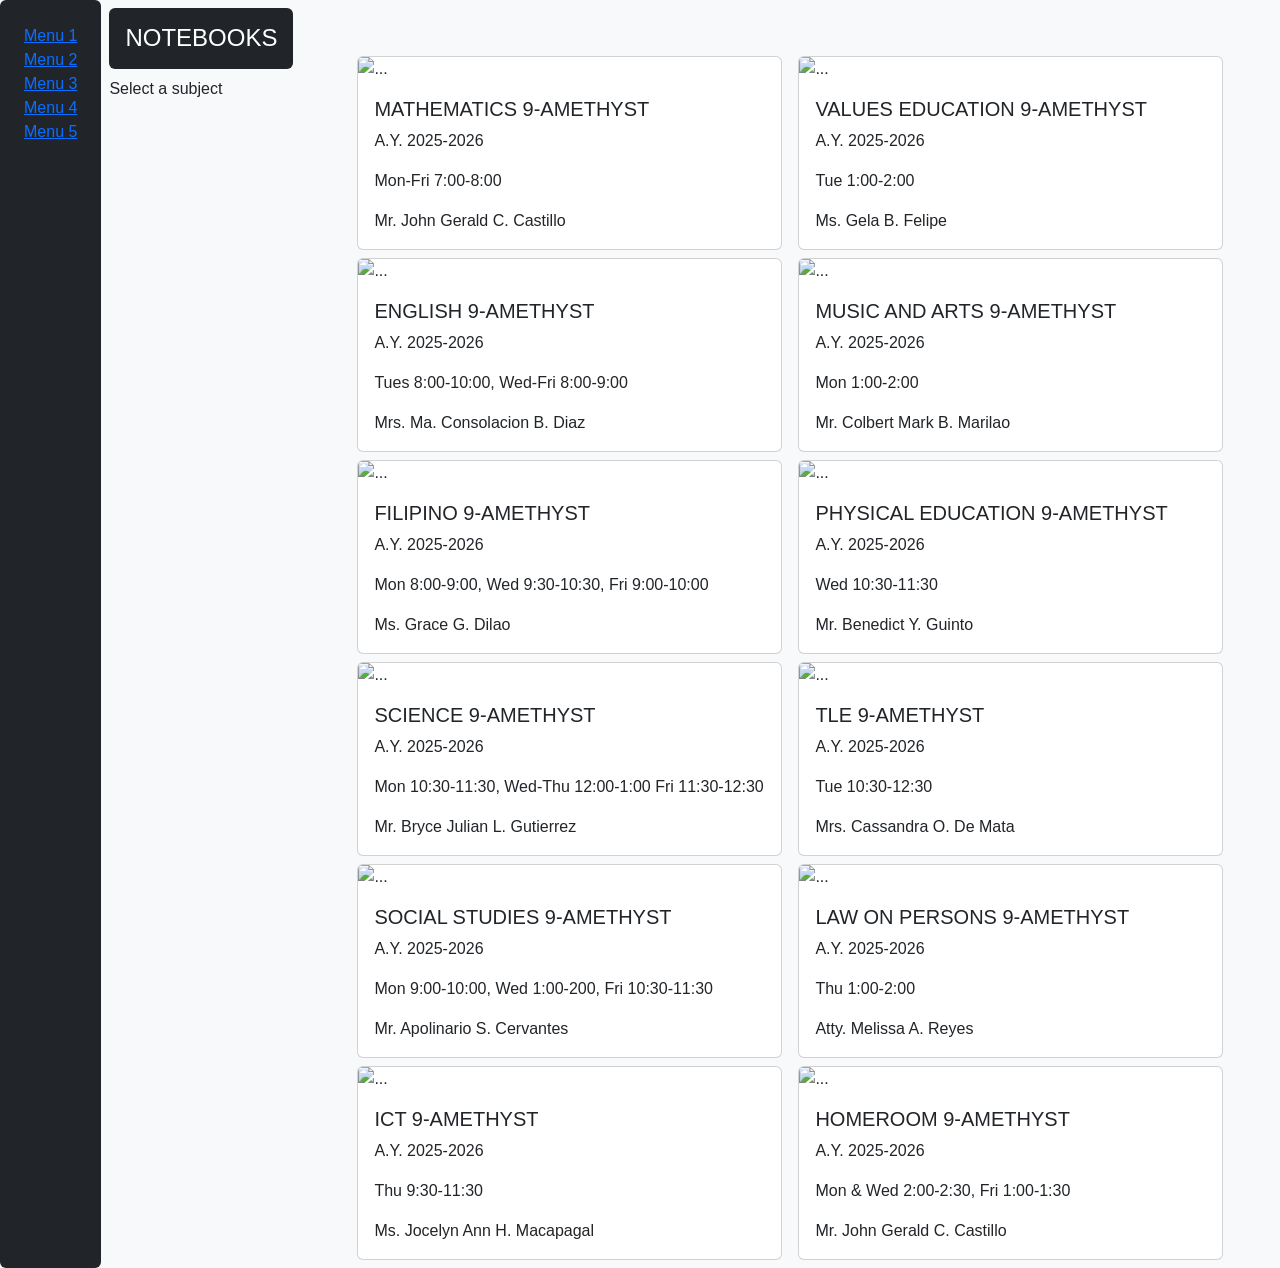
==== notebooks.html @ 0b769616 "update main" ====
<!DOCTYPE html>
<html lang="en">
<head>
    <meta charset="UTF-8">
    <meta name="viewport" content="width=device-width, initial-scale=1.0">
    <title>Document</title>

    <!--Bootstrap-->
    <link href="https://cdn.jsdelivr.net/npm/bootstrap@5.3.8/dist/css/bootstrap.min.css" rel="stylesheet" integrity="sha384-sRIl4kxILFvY47J16cr9ZwB07vP4J8+LH7qKQnuqkuIAvNWLzeN8tE5YBujZqJLB" crossorigin="anonymous">
    <script src="https://cdn.jsdelivr.net/npm/bootstrap@5.3.8/dist/js/bootstrap.bundle.min.js" integrity="sha384-FKyoEForCGlyvwx9Hj09JcYn3nv7wiPVlz7YYwJrWVcXK/BmnVDxM+D2scQbITxI" crossorigin="anonymous"></script>

    <!--CSS-->
    <link rel="stylesheet" type="text/css" href="style.css">
</head>
<body>
    <div class="d-flex align-items-stretch" id="navleft">
        <!--COLUMN 1: NAVIGATION-->
        <div class="nav bg-dark p-4 rounded">
            <a href=""><img src="" alt=""></a>
            <ul class="nav flex-column">
                <li><a href="">Menu 1</a></li>
                <li><a href="">Menu 2</a></li>
                <li><a href="">Menu 3</a></li>
                <li><a href="">Menu 4</a></li>
                <li><a href="">Menu 5</a></li>
            </ul>
        </div>

        <!--COLUMN 2: NOTEBOOK-->
        <div class="vn p-2">
            <h4 class="bg-dark text-white rounded p-3">NOTEBOOKS</h4>
            <p>Select a subject</p>
        </div>

        <!--COLUMN 3: VN-->
        <div class="notebook mt-5 ms-5">
            <div class="card-columns">
                <div class="card m-2" style="width: 425px;">
                    <img src="https://www.raymondgeddes.com/cdn/shop/articles/iStock-1213573873_1.jpg?v=1682079446" class="card-img-top" alt="...">
                    <div class="card-body">
                        <h5 class="card-title">MATHEMATICS 9-AMETHYST</h5>
                        <p class="card-text">A.Y. 2025-2026</p>
                        <p class="card-text">Mon-Fri 7:00-8:00</p>
                        <p class="card-text">Mr. John Gerald C. Castillo</p>
                    </div>
                </div>
                <div class="card m-2" style="width: 425px;">
                    <img src="https://www.raymondgeddes.com/cdn/shop/articles/iStock-1213573873_1.jpg?v=1682079446" class="card-img-top" alt="...">
                    <div class="card-body">
                        <h5 class="card-title">ENGLISH 9-AMETHYST</h5>
                        <p class="card-text">A.Y. 2025-2026</p>
                        <p class="card-text">Tues 8:00-10:00, Wed-Fri 8:00-9:00</p>
                        <p class="card-text">Mrs. Ma. Consolacion B. Diaz</p>
                    </div>
                </div>
                <div class="card m-2" style="width: 425px;">
                    <img src="https://www.raymondgeddes.com/cdn/shop/articles/iStock-1213573873_1.jpg?v=1682079446" class="card-img-top" alt="...">
                    <div class="card-body">
                        <h5 class="card-title">FILIPINO 9-AMETHYST</h5>
                        <p class="card-text">A.Y. 2025-2026</p>
                        <p class="card-text">Mon 8:00-9:00, Wed 9:30-10:30, Fri 9:00-10:00</p>
                        <p class="card-text">Ms. Grace G. Dilao</p>
                    </div>
                </div>
                <div class="card m-2" style="width: 425px;">
                    <img src="https://www.raymondgeddes.com/cdn/shop/articles/iStock-1213573873_1.jpg?v=1682079446" class="card-img-top" alt="...">
                    <div class="card-body">
                        <h5 class="card-title">SCIENCE 9-AMETHYST</h5>
                        <p class="card-text">A.Y. 2025-2026</p>
                        <p class="card-text">Mon 10:30-11:30, Wed-Thu 12:00-1:00 Fri 11:30-12:30</p>
                        <p class="card-text">Mr. Bryce Julian L. Gutierrez</p>
                    </div>
                </div>
                <div class="card m-2" style="width: 425px;">
                    <img src="https://www.raymondgeddes.com/cdn/shop/articles/iStock-1213573873_1.jpg?v=1682079446" class="card-img-top" alt="...">
                    <div class="card-body">
                        <h5 class="card-title">SOCIAL STUDIES 9-AMETHYST</h5>
                        <p class="card-text">A.Y. 2025-2026</p>
                        <p class="card-text">Mon 9:00-10:00, Wed 1:00-200, Fri 10:30-11:30</p>
                        <p class="card-text">Mr. Apolinario S. Cervantes</p>
                    </div>
                </div>
                <div class="card m-2" style="width: 425px;">
                    <img src="https://www.raymondgeddes.com/cdn/shop/articles/iStock-1213573873_1.jpg?v=1682079446" class="card-img-top" alt="...">
                    <div class="card-body">
                        <h5 class="card-title">ICT 9-AMETHYST</h5>
                        <p class="card-text">A.Y. 2025-2026</p>
                        <p class="card-text">Thu 9:30-11:30</p>
                        <p class="card-text">Ms. Jocelyn Ann H. Macapagal</p>
                    </div>
                </div>
            </div>
        </div>
        <div class="notebook mt-5">
            <div class="card-columns">
                <div class="card m-2" style="width: 425px;">
                    <img src="https://www.raymondgeddes.com/cdn/shop/articles/iStock-1213573873_1.jpg?v=1682079446" class="card-img-top" alt="...">
                    <div class="card-body">
                        <h5 class="card-title">VALUES EDUCATION 9-AMETHYST</h5>
                        <p class="card-text">A.Y. 2025-2026</p>
                        <p class="card-text">Tue 1:00-2:00</p>
                        <p class="card-text">Ms. Gela B. Felipe</p>
                    </div>
                </div>
                <div class="card m-2" style="width: 425px;">
                    <img src="https://www.raymondgeddes.com/cdn/shop/articles/iStock-1213573873_1.jpg?v=1682079446" class="card-img-top" alt="...">
                    <div class="card-body">
                        <h5 class="card-title">MUSIC AND ARTS 9-AMETHYST</h5>
                        <p class="card-text">A.Y. 2025-2026</p>
                        <p class="card-text">Mon 1:00-2:00</p>
                        <p class="card-text">Mr. Colbert Mark B. Marilao</p>
                    </div>
                </div>
                <div class="card m-2" style="width: 425px;">
                    <img src="https://www.raymondgeddes.com/cdn/shop/articles/iStock-1213573873_1.jpg?v=1682079446" class="card-img-top" alt="...">
                    <div class="card-body">
                        <h5 class="card-title">PHYSICAL EDUCATION 9-AMETHYST</h5>
                        <p class="card-text">A.Y. 2025-2026</p>
                        <p class="card-text">Wed 10:30-11:30</p>
                        <p class="card-text">Mr. Benedict Y. Guinto</p>
                    </div>
                </div>
                <div class="card m-2" style="width: 425px;">
                    <img src="https://www.raymondgeddes.com/cdn/shop/articles/iStock-1213573873_1.jpg?v=1682079446" class="card-img-top" alt="...">
                    <div class="card-body">
                        <h5 class="card-title">TLE 9-AMETHYST</h5>
                        <p class="card-text">A.Y. 2025-2026</p>
                        <p class="card-text">Tue 10:30-12:30</p>
                        <p class="card-text">Mrs. Cassandra O. De Mata</p>
                    </div>
                </div>
                <div class="card m-2" style="width: 425px;">
                    <img src="https://www.raymondgeddes.com/cdn/shop/articles/iStock-1213573873_1.jpg?v=1682079446" class="card-img-top" alt="...">
                    <div class="card-body">
                        <h5 class="card-title">LAW ON PERSONS 9-AMETHYST</h5>
                        <p class="card-text">A.Y. 2025-2026</p>
                        <p class="card-text">Thu 1:00-2:00</p>
                        <p class="card-text">Atty. Melissa A. Reyes</p>
                    </div>
                </div>
                <div class="card m-2" style="width: 425px;">
                    <img src="https://www.raymondgeddes.com/cdn/shop/articles/iStock-1213573873_1.jpg?v=1682079446" class="card-img-top" alt="...">
                    <div class="card-body">
                        <h5 class="card-title">HOMEROOM 9-AMETHYST</h5>
                        <p class="card-text">A.Y. 2025-2026</p>
                        <p class="card-text">Mon & Wed 2:00-2:30, Fri 1:00-1:30</p>
                        <p class="card-text">Mr. John Gerald C. Castillo</p>
                    </div>
                </div>
            </div>
        </div>
    </div>
    <script src="main.js"></script>
</body>
</html>
---- style.css ----
body {
    background-color: #f8f9fa;
    font-family: 'Gill Sans', 'Gill Sans MT', Calibri, 'Trebuchet MS', sans-serif;
}
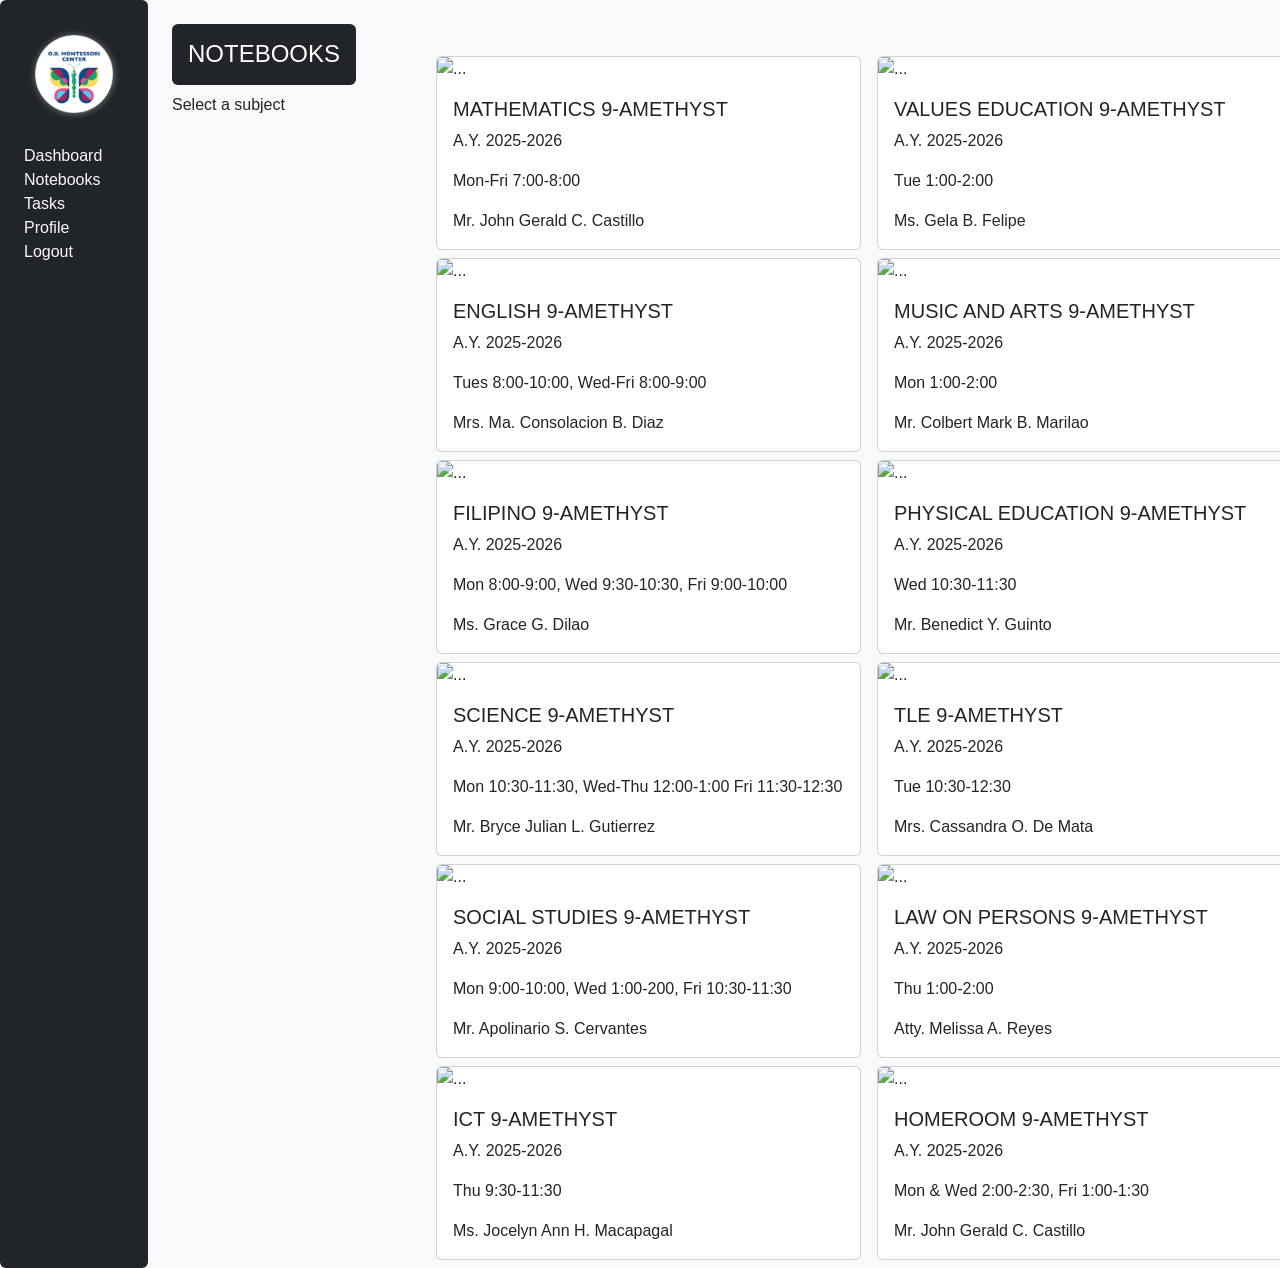
==== commit 2f5d2d91: "update main" ====
--- a/notebooks.html
+++ b/notebooks.html
@@ -15,19 +15,19 @@
 <body>
     <div class="d-flex align-items-stretch" id="navleft">
         <!--COLUMN 1: NAVIGATION-->
-        <div class="nav bg-dark p-4 rounded">
-            <a href=""><img src="" alt=""></a>
+        <div class="nav bg-dark p-4 rounded d-block">
+            <a href="https://obmontessorigreenhills.orangeapps.ph/oa_school/"><img src="obmc-logo.png" alt="obmc" class="obmc-logo navbar-brand"></a><br>
             <ul class="nav flex-column">
-                <li><a href="">Menu 1</a></li>
-                <li><a href="">Menu 2</a></li>
-                <li><a href="">Menu 3</a></li>
-                <li><a href="">Menu 4</a></li>
-                <li><a href="">Menu 5</a></li>
+                <li><a href="#" class="text-light" style="text-decoration: none;">Dashboard</a></li>
+                <li><a href="notebooks.html" class="text-light" style="text-decoration: none;">Notebooks</a></li>
+                <li><a href="#" class="text-light" style="text-decoration: none;">Tasks</a></li>
+                <li><a href="#" class="text-light" style="text-decoration: none;">Profile</a></li>
+                <li><a href="index.html" class="text-light" style="text-decoration: none;">Logout</p></a></li>
             </ul>
         </div>
 
         <!--COLUMN 2: NOTEBOOK-->
-        <div class="vn p-2">
+        <div class="vn p-4">
             <h4 class="bg-dark text-white rounded p-3">NOTEBOOKS</h4>
             <p>Select a subject</p>
         </div>
--- a/style.css
+++ b/style.css
@@ -1,4 +1,16 @@
 body {
     background-color: #f8f9fa;
     font-family: 'Gill Sans', 'Gill Sans MT', Calibri, 'Trebuchet MS', sans-serif;
+}
+.obmc-logo {
+    width: auto;
+    height: 100px;
+    margin-bottom: 20px;
+}
+.log-in {
+    margin: auto;
+}
+.obmc-logo2 {
+    width: auto;
+    height: 250px;
 }
